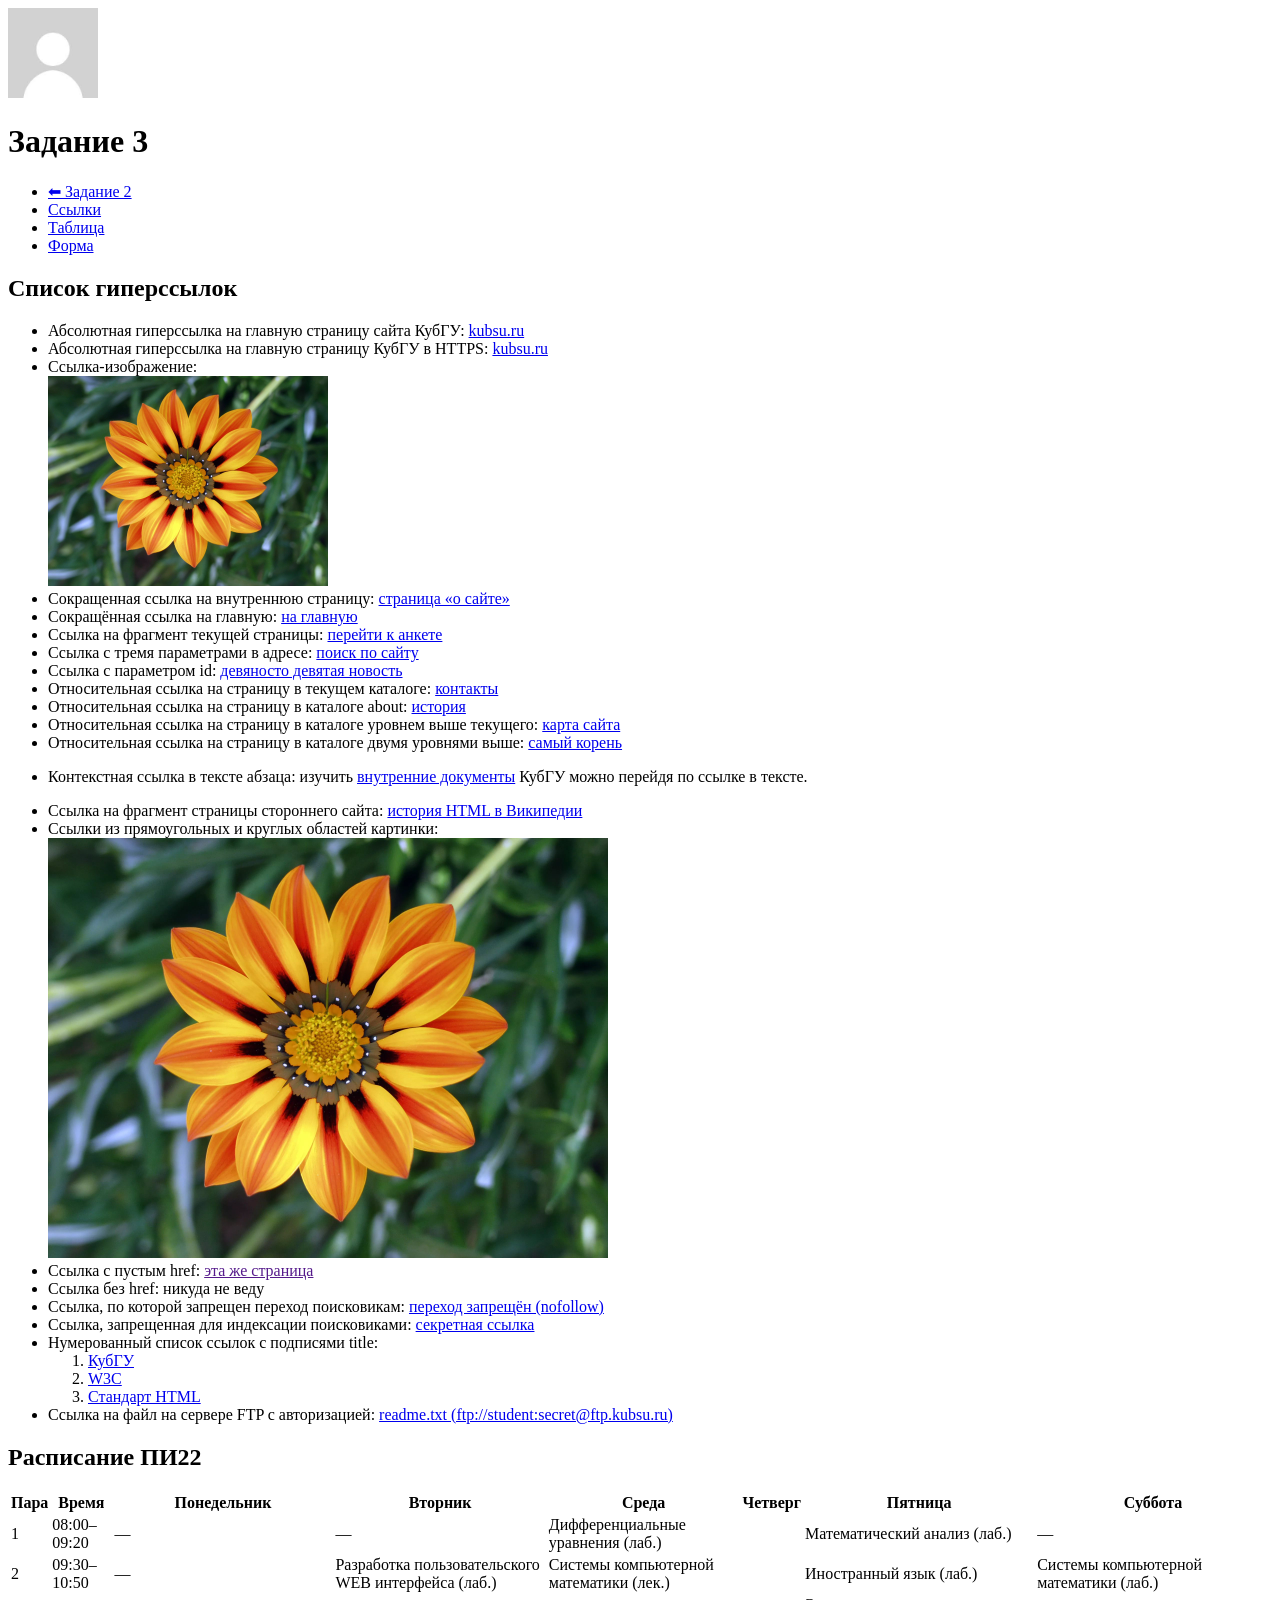
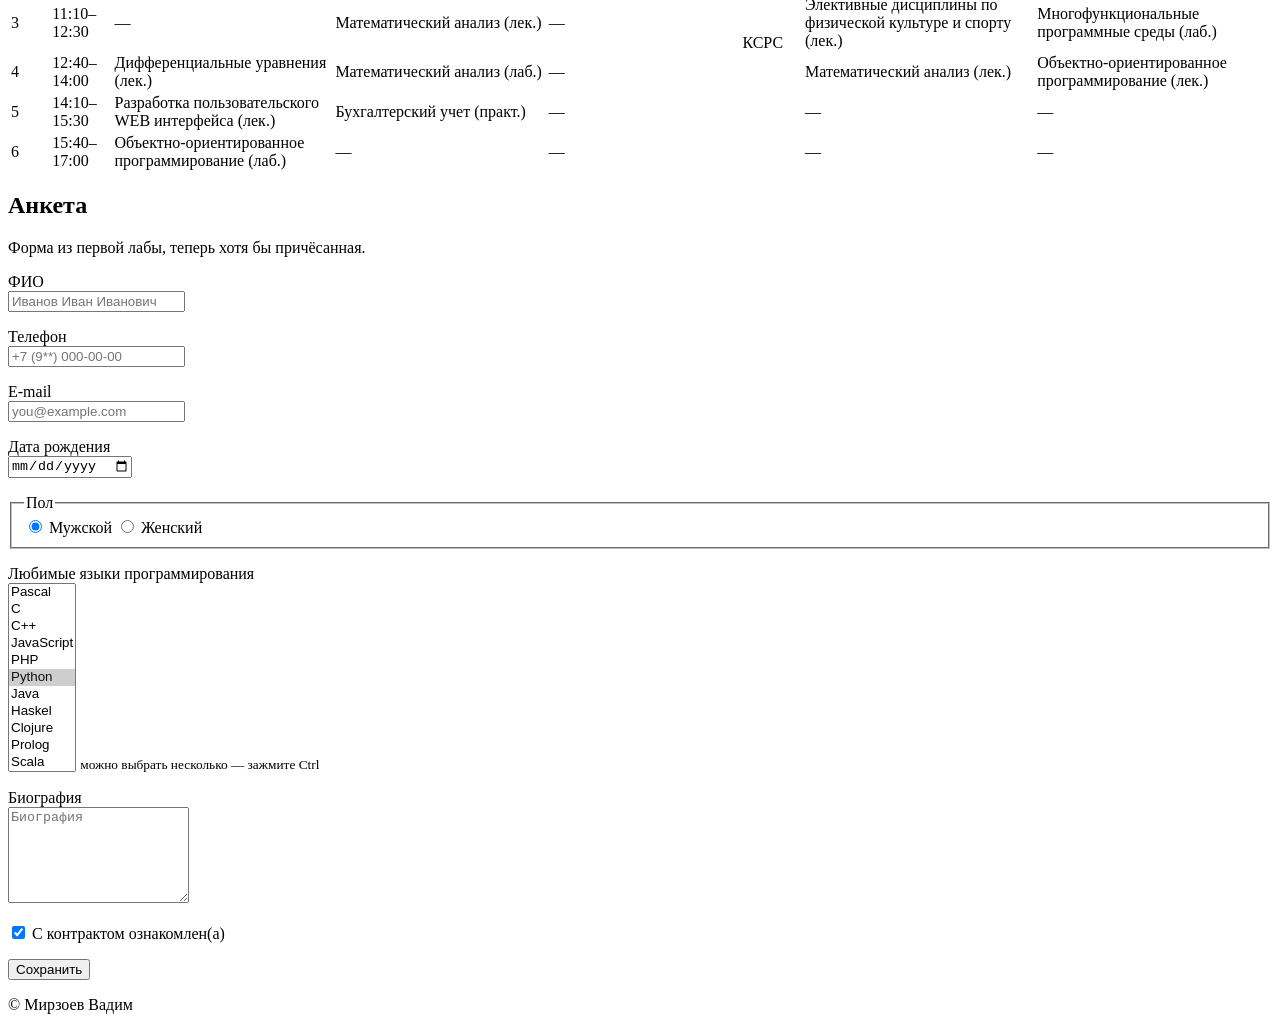
==== index3.html @ 381bee94 "added "index3" html" ====
<!DOCTYPE html>
<html lang="ru">

<head>
  <meta charset="utf-8">
  <meta name="viewport" content="width=device-width, initial-scale=1">
  <title>Задание 3</title>
  <link rel="stylesheet" href="style3.css">
</head>

<body>

  <header id="site-header">
    <div class="wrapper">

      <div id="header-brand">
        <img id="logo" src="fernando.png" alt="Логотип — зелёная буква Ю" width="90" height="90">
        <h1 id="site-title">Задание 3</h1>
      </div>

      <nav id="main-menu">
        <ul>
          <li><a href="index.html" class="nav-task-btn">⬅ Задание 2</a></li>
          <li><a href="#links">Ссылки</a></li>
          <li><a href="#schedule">Таблица</a></li>
          <li><a href="#anketa">Форма</a></li>
        </ul>
      </nav>

    </div>
  </header>

  <main id="content" class="wrapper">

    <!-- В потоке HTML список ссылок предшествует таблице -->
    <section id="links" class="card">
      <h2>Список гиперссылок</h2>

      <ul>
        <li>
          Абсолютная гиперссылка на главную страницу сайта КубГУ:
          <a href="http://kubsu.ru/">kubsu.ru</a>
        </li>
        <li>
          Абсолютная гиперссылка на главную страницу КубГУ в HTTPS:
          <a href="https://kubsu.ru/">kubsu.ru</a>
        </li>
        <li>
          Ссылка-изображение:
          <br>
          <a href="https://kubsu.ru/">
            <img src="image.jpg" alt="Цветок газании — кликни, чтобы перейти на сайт КубГУ" width="280" height="210">
          </a>
        </li>
        <li>
          Сокращенная ссылка на внутреннюю страницу:
          <a href="/about.html">страница «о сайте»</a>
        </li>
        <li>
          Сокращённая ссылка на главную:
          <a href="/">на главную</a>
        </li>
        <li>
          Ссылка на фрагмент текущей страницы:
          <a href="#anketa">перейти к анкете</a>
        </li>
        <li>
          Ссылка с тремя параметрами в адресе:
          <a href="https://kubsu.ru/search?query=web&amp;lang=ru&amp;page=2">поиск по сайту</a>
        </li>
        <li>
          Ссылка с параметром id:
          <a href="https://kubsu.ru/news?id=99">девяносто девятая новость</a>
        </li>
        <li>
          Относительная ссылка на страницу в текущем каталоге:
          <a href="./contacts.html">контакты</a>
        </li>
        <li>
          Относительная ссылка на страницу в каталоге about:
          <a href="about/history.html">история</a>
        </li>
        <li>
          Относительная ссылка на страницу в каталоге уровнем выше текущего:
          <a href="../sitemap.html">карта сайта</a>
        </li>
        <li>
          Относительная ссылка на страницу в каталоге двумя уровнями выше:
          <a href="../../index.html">самый корень</a>
        </li>
        <li>
          <p>
            Контекстная ссылка в тексте абзаца: изучить
            <a href="https://kubsu.ru/ru/node/24">внутренние документы</a> КубГУ можно перейдя
            по ссылке в тексте.
          </p>
        </li>
        <li>
          Ссылка на фрагмент страницы стороннего сайта:
          <a href="https://en.wikipedia.org/wiki/HTML#History">история HTML в Википедии</a>
        </li>
        <li>
          Ссылки из прямоугольных и круглых областей картинки:
          <br>
          <img src="image.jpg" alt="у каждой зоны своя ссылка" width="560" height="420" usemap="#linkmap">
          <map name="linkmap">
            <area shape="rect" coords="20,20,260,200" href="https://kubsu.ru/" alt="Прямоугольник слева сайт КубГУ">
            <area shape="rect" coords="300,20,540,200" href="https://www.w3.org/" alt="Прямоугольник справа сайт W3C">
            <area shape="circle" coords="140,310,80" href="https://validator.w3.org/" alt="Левый круг валидатор W3C">
            <area shape="circle" coords="420,310,80" href="https://developer.mozilla.org/ru/" alt="Правый круг справочник MDN">
          </map>
        </li>
        <li>
          Ссылка с пустым href:
          <a href="">эта же страница</a>
        </li>
        <li>
          Ссылка без href:
          <a>никуда не веду</a>
        </li>
        <li>
          Ссылка, по которой запрещен переход поисковикам:
          <a href="https://kubsu.ru/" rel="nofollow">переход запрещён (nofollow)</a>
        </li>
        <li>
          Ссылка, запрещенная для индексации поисковиками:
          <!--noindex--><a href="https://kubsu.ru/" rel="nofollow">секретная ссылка</a><!--/noindex-->
        </li>
        <li>
          Нумерованный список ссылок с подписями title:
          <ol>
            <li><a href="https://kubsu.ru/" title="Главная страница КубГУ">КубГУ</a></li>
            <li><a href="https://www.w3.org/" title="Консорциум Всемирной паутины">W3C</a></li>
            <li><a href="https://html.spec.whatwg.org/" title="Живой стандарт HTML">Стандарт HTML</a></li>
          </ol>
        </li>
        <li>
          Ссылка на файл на сервере FTP с авторизацией:
          <a href="ftp://ftp.kubsu.ru/pub/readme.txt">readme.txt (ftp://student:secret@ftp.kubsu.ru)</a>
        </li>
      </ul>
    </section>

    <!-- В потоке HTML таблица идет после списка ссылок -->
    <section id="schedule" class="card">
      <h2>Расписание ПИ22</h2>

      <div class="schedule-scroll">
        <table class="schedule">
          <thead>
            <tr>
              <th>Пара</th>
              <th>Время</th>
              <th>Понедельник</th>
              <th>Вторник</th>
              <th>Среда</th>
              <th>Четверг</th>
              <th>Пятница</th>
              <th>Суббота</th>
            </tr>
          </thead>
          <tbody>
            <tr>
              <td class="time">1</td>
              <td class="time">08:00–09:20</td>
              <td class="empty">—</td>
              <td class="empty">—</td>
              <td>Дифференциальные уравнения (лаб.)</td>
              <td rowspan="6" class="ksrs">КСРС</td>
              <td>Математический анализ (лаб.)</td>
              <td class="empty">—</td>
            </tr>
            <tr>
              <td class="time">2</td>
              <td class="time">09:30–10:50</td>
              <td class="empty">—</td>
              <td>Разработка пользовательского WEB интерфейса (лаб.)</td>
              <td>Системы компьютерной математики (лек.)</td>
              <td>Иностранный язык (лаб.)</td>
              <td>Системы компьютерной математики (лаб.)</td>
            </tr>
            <tr>
              <td class="time">3</td>
              <td class="time">11:10–12:30</td>
              <td class="empty">—</td>
              <td>Математический анализ (лек.)</td>
              <td class="empty">—</td>
              <td>Элективные дисциплины по физической культуре и спорту (лек.)</td>
              <td>Многофункциональные программные среды (лаб.)</td>
            </tr>
            <tr>
              <td class="time">4</td>
              <td class="time">12:40–14:00</td>
              <td>Дифференциальные уравнения (лек.)</td>
              <td>Математический анализ (лаб.)</td>
              <td class="empty">—</td>
              <td>Математический анализ (лек.)</td>
              <td>Объектно-ориентированное программирование (лек.)</td>
            </tr>
            <tr>
              <td class="time">5</td>
              <td class="time">14:10–15:30</td>
              <td>Разработка пользовательского WEB интерфейса (лек.)</td>
              <td>Бухгалтерский учет (практ.)</td>
              <td class="empty">—</td>
              <td class="empty">—</td>
              <td class="empty">—</td>
            </tr>
            <tr>
              <td class="time">6</td>
              <td class="time">15:40–17:00</td>
              <td>Объектно-ориентированное программирование (лаб.)</td>
              <td class="empty">—</td>
              <td class="empty">—</td>
              <td class="empty">—</td>
              <td class="empty">—</td>
            </tr>
          </tbody>
        </table>
      </div>
    </section>

    <!-- Форма-анкета -->
    <section id="anketa" class="card">
      <h2>Анкета</h2>
      <p>Форма из первой лабы, теперь хотя бы причёсанная.</p>

      <form class="anketa-form" action="/" method="post">

        <p>
          <label>
            ФИО<br>
            <input name="fullname" type="text" placeholder="Иванов Иван Иванович">
          </label>
        </p>

        <p>
          <label>
            Телефон<br>
            <input name="phone" type="tel" placeholder="+7 (9**) 000-00-00">
          </label>
        </p>

        <p>
          <label>
            E-mail<br>
            <input name="email" type="email" placeholder="you@example.com">
          </label>
        </p>

        <p>
          <label>
            Дата рождения<br>
            <input name="birthday" type="date">
          </label>
        </p>

        <fieldset>
          <legend>Пол</legend>
          <label>
            <input name="gender" type="radio" value="male" checked>
            Мужской
          </label>
          <label>
            <input name="gender" type="radio" value="female">
            Женский
          </label>
        </fieldset>

        <p>
          <label>
            Любимые языки программирования<br>
            <select name="languages" multiple size="11">
              <option>Pascal</option>
              <option>C</option>
              <option>C++</option>
              <option>JavaScript</option>
              <option>PHP</option>
              <option selected>Python</option>
              <option>Java</option>
              <option>Haskel</option>
              <option>Clojure</option>
              <option>Prolog</option>
              <option>Scala</option>
            </select>
          </label>
          <small>можно выбрать несколько — зажмите Ctrl</small>
        </p>

        <p>
          <label>
            Биография<br>
            <textarea name="biography" rows="6" placeholder="Биография"></textarea>
          </label>
        </p>

        <p>
          <label>
            <input name="contract" type="checkbox" checked>
            С контрактом ознакомлен(а)
          </label>
        </p>

        <p>
          <input type="submit" value="Сохранить">
        </p>

      </form>
    </section>

  </main>

  <footer id="site-footer">
    <div class="wrapper">
      <p>© Мирзоев Вадим</p>
    </div>
  </footer>

</body>

</html>
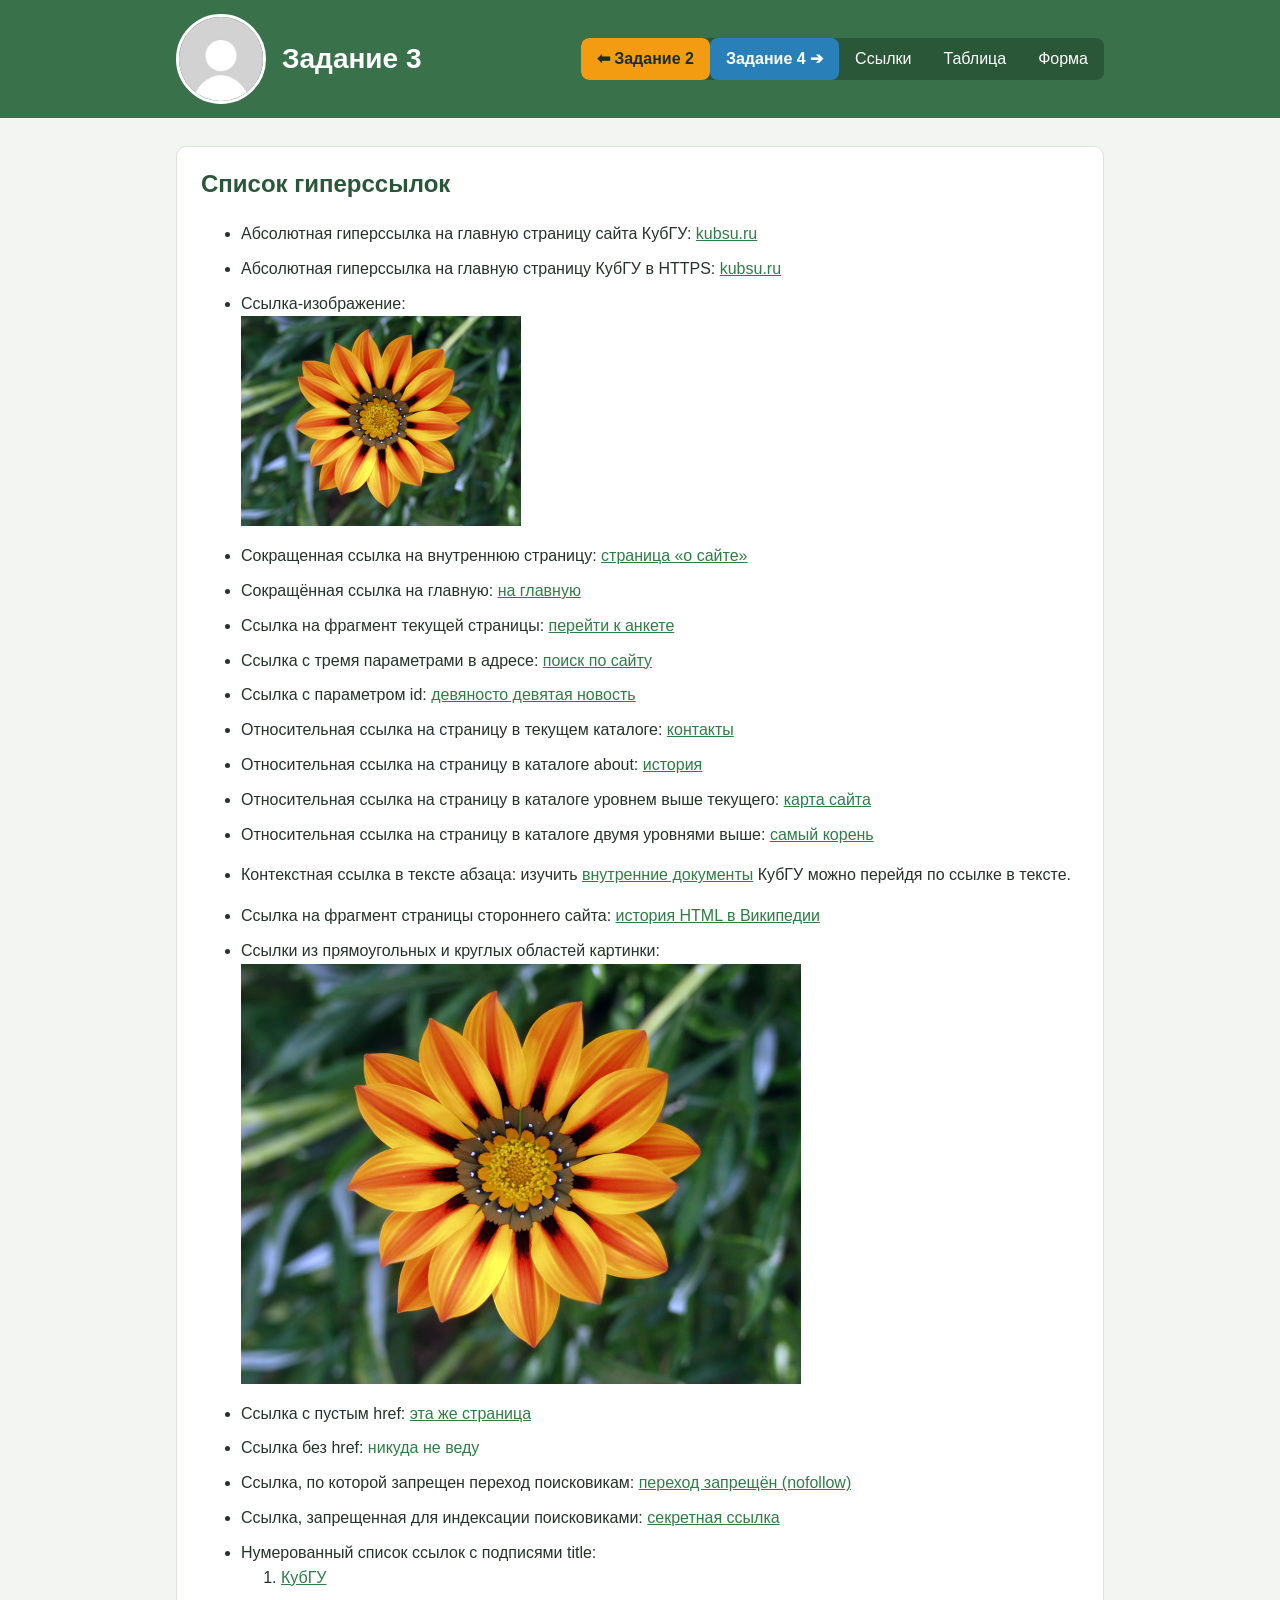
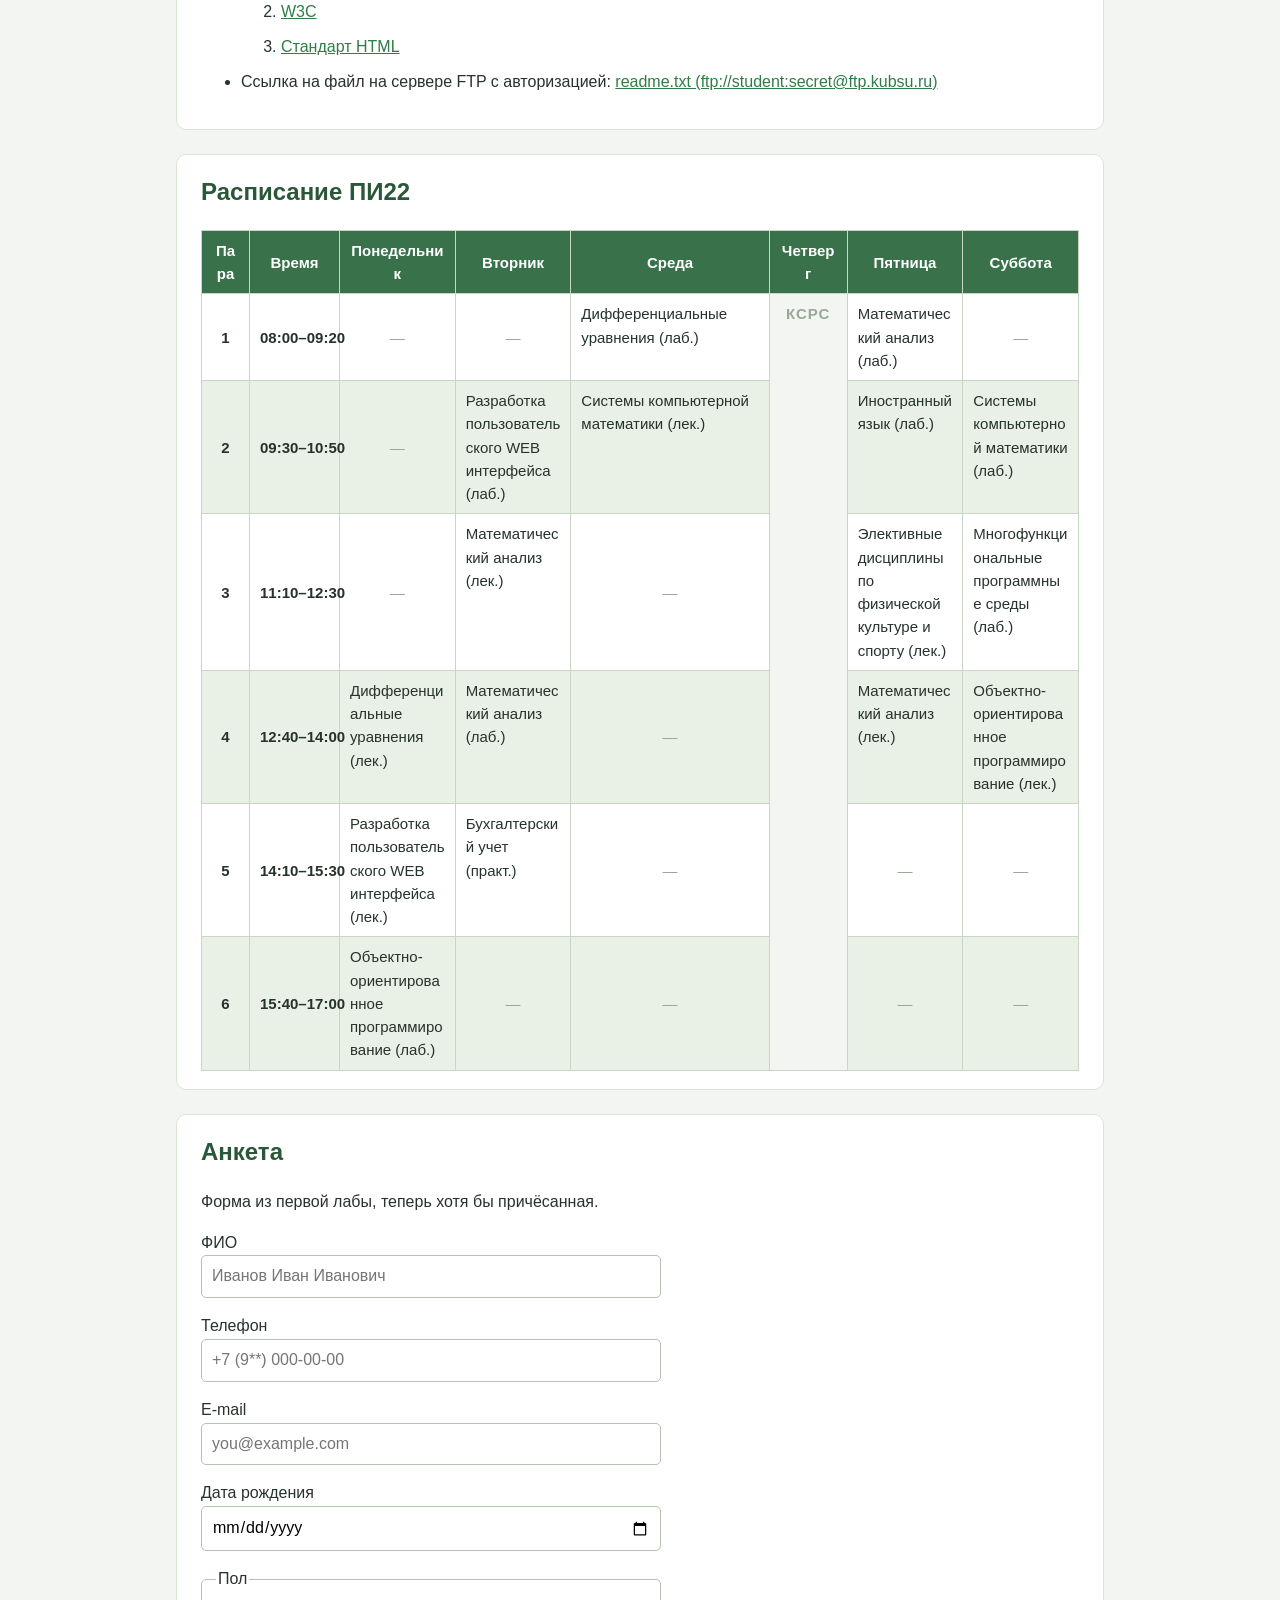
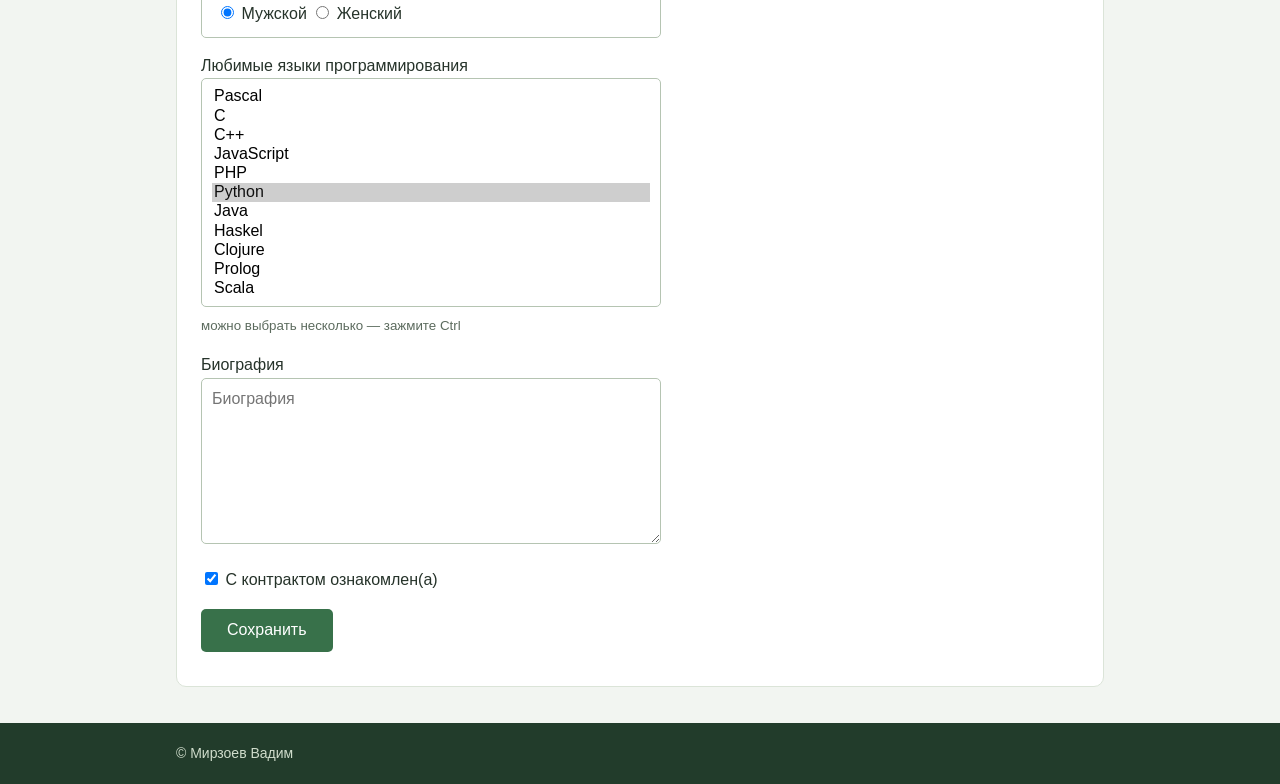
==== commit c86424c5: "fully updated tasks" ====
--- a/index3.html
+++ b/index3.html
@@ -21,6 +21,7 @@
       <nav id="main-menu">
         <ul>
           <li><a href="index.html" class="nav-task-btn">⬅ Задание 2</a></li>
+          <li><a href="index4.html" class="nav-task-btn nav-task-btn--next">Задание 4 ➔</a></li>
           <li><a href="#links">Ссылки</a></li>
           <li><a href="#schedule">Таблица</a></li>
           <li><a href="#anketa">Форма</a></li>
--- a/style3.css
+++ b/style3.css
@@ -0,0 +1,500 @@
+/* ==========================================================================
+   Задание 3: Адаптивный веб-дизайн, Mobile First, Flex Box & Media Query
+   Автор: Вадим Мирзоев
+   КубГУ, ПИ22
+   ========================================================================== */
+
+/* --------------------------------------------------------------------------
+   1. БАЗОВЫЕ СТИЛИ (MOBILE FIRST — по умолчанию для мобильных устройств)
+   Все основные правила сначала описываются для смартфонов в портретном режиме.
+   Шапка, навигация, контент и футер занимают 100% ширины экрана.
+   -------------------------------------------------------------------------- */
+
+*,
+*::before,
+*::after {
+  box-sizing: border-box;
+}
+
+body {
+  margin: 0;
+  padding: 0;
+  font-family: "Segoe UI", Arial, sans-serif;
+  font-size: 16px;
+  line-height: 1.55;
+  color: #26332a;
+  background-color: #f2f5f1;
+  overflow-x: hidden;
+}
+
+a {
+  color: #2e7d46;
+}
+
+a:hover {
+  color: #1d5730;
+}
+
+/* Обертка на мобильных занимает 100% ширины */
+.wrapper {
+  width: 100%;
+  margin: 0 auto;
+  padding: 0 16px;
+}
+
+/* --------------------------------------------------------------------------
+   ШАПКА (HEADER) — 100% ширины
+   -------------------------------------------------------------------------- */
+#site-header {
+  width: 100%;
+  background-color: #38714a;
+  color: #fff;
+  padding: 16px 0;
+}
+
+#site-header .wrapper {
+  display: flex;
+  flex-direction: column;
+  align-items: center;
+  gap: 16px;
+}
+
+#header-brand {
+  display: flex;
+  align-items: center;
+  justify-content: center;
+  gap: 14px;
+  width: 100%;
+}
+
+#logo {
+  border-radius: 50%;
+  border: 3px solid #fff;
+  background-color: #fff;
+  flex-shrink: 0;
+  width: 75px;
+  height: 75px;
+}
+
+#site-title {
+  margin: 0;
+  font-size: 24px;
+  font-weight: 700;
+}
+
+/* --------------------------------------------------------------------------
+   НАВИГАЦИЯ (NAV) — 100% ширины, вертикальный список ссылок на смартфоне
+   -------------------------------------------------------------------------- */
+#main-menu {
+  width: 100%;
+  flex-shrink: 0;
+}
+
+#main-menu ul {
+  margin: 0;
+  padding: 0;
+  list-style: none;
+  background-color: #2a5738;
+  border-radius: 8px;
+  display: flex;
+  flex-direction: column;
+  width: 100%;
+  overflow: hidden;
+}
+
+#main-menu li {
+  width: 100%;
+  display: block;
+  border-bottom: 1px solid rgba(255, 255, 255, 0.15);
+}
+
+#main-menu li:last-child {
+  border-bottom: none;
+}
+
+#main-menu a {
+  display: block;
+  width: 100%;
+  padding: 12px 16px;
+  color: #fff;
+  text-decoration: none;
+  text-align: center;
+  font-size: 17px;
+  transition: background-color 0.2s ease, color 0.2s ease;
+}
+
+#main-menu a:hover {
+  background-color: #1d3f27;
+}
+
+/* Кнопка переключения между заданиями */
+#main-menu a.nav-task-btn {
+  background-color: #f39c12;
+  color: #1a2e1d;
+  font-weight: 700;
+}
+
+#main-menu a.nav-task-btn:hover {
+  background-color: #e67e22;
+  color: #fff;
+}
+
+#main-menu a.nav-task-btn--next {
+  background-color: #2980b9;
+  color: #fff;
+}
+
+#main-menu a.nav-task-btn--next:hover {
+  background-color: #1f618d;
+  color: #fff;
+}
+
+/* --------------------------------------------------------------------------
+   КОНТЕНТ (MAIN) — 100% ширины, Flex Box контейнер
+   Пункт 3: В потоке HTML список ссылок (#links) предшествует таблице (#schedule).
+   На смартфоне необходимо отобразить таблицу визуально выше списка ссылок:
+   используем Flex Box order (#schedule { order: 1; }, #links { order: 2; }).
+   -------------------------------------------------------------------------- */
+#content {
+  width: 100%;
+  padding-top: 20px;
+  padding-bottom: 16px;
+  display: flex;
+  flex-direction: column;
+}
+
+/* Порядок отображения на мобильных через Flex Box order: */
+#schedule {
+  order: 1; /* Таблица визуально ПЕРВАЯ */
+}
+
+#links {
+  order: 2; /* Список ссылок визуально ВТОРОЙ */
+}
+
+#anketa {
+  order: 3; /* Форма визуально ТРЕТЬЯ */
+}
+
+/* --------------------------------------------------------------------------
+   КАРТОЧКИ СЕКЦИЙ (CARD)
+   -------------------------------------------------------------------------- */
+.card {
+  width: 100%;
+  background-color: #fff;
+  border: 1px solid #dbe4d8;
+  border-radius: 10px;
+  padding: 16px;
+  margin-bottom: 20px;
+  overflow-wrap: break-word;
+  word-break: break-word;
+}
+
+.card h2 {
+  margin-top: 0;
+  color: #2a5738;
+}
+
+.card img {
+  max-width: 100%;
+  height: auto;
+}
+
+#links li {
+  margin-bottom: 10px;
+}
+
+/* --------------------------------------------------------------------------
+   ТАБЛИЦА РАСПИСАНИЯ
+   На мобильных таблица прокручивается по горизонтали без нарушения ширины экрана
+   -------------------------------------------------------------------------- */
+.schedule-scroll {
+  width: 100%;
+  overflow-x: auto;
+  -webkit-overflow-scrolling: touch;
+}
+
+.schedule {
+  width: 100%;
+  min-width: 620px;
+  border-collapse: collapse;
+  font-size: 14px;
+}
+
+.schedule th,
+.schedule td {
+  border: 1px solid #c9d6c6;
+  padding: 8px 10px;
+  text-align: center;
+  overflow-wrap: break-word;
+  word-break: break-word;
+}
+
+.schedule th {
+  background-color: #38714a;
+  color: #fff;
+}
+
+.schedule tbody tr:nth-child(odd) td {
+  background-color: #fff;
+}
+
+.schedule tbody tr:nth-child(even) td {
+  background-color: #e9f1e7;
+}
+
+.schedule .time {
+  font-weight: bold;
+  white-space: nowrap;
+}
+
+.schedule td {
+  text-align: left;
+  vertical-align: top;
+}
+
+.schedule th,
+.schedule .time {
+  text-align: center;
+  vertical-align: middle;
+}
+
+.schedule td.empty {
+  text-align: center;
+  vertical-align: middle;
+  color: #9aa89a;
+}
+
+.schedule .ksrs {
+  text-align: center;
+  color: #9aa89a;
+  font-weight: bold;
+  letter-spacing: 1px;
+  background-color: #f2f5f1 !important;
+  padding-left: 4px;
+  padding-right: 4px;
+  white-space: nowrap;
+}
+
+/* --------------------------------------------------------------------------
+   ФОРМА-АНКЕТА
+   -------------------------------------------------------------------------- */
+.anketa-form {
+  width: 100%;
+  max-width: 460px;
+}
+
+.anketa-form input,
+.anketa-form select,
+.anketa-form textarea {
+  width: 100%;
+  box-sizing: border-box;
+  padding: 8px 10px;
+  font: inherit;
+  border: 1px solid #b5c4b2;
+  border-radius: 5px;
+}
+
+.anketa-form input[type="radio"],
+.anketa-form input[type="checkbox"] {
+  width: auto;
+}
+
+.anketa-form fieldset {
+  border: 1px solid #b5c4b2;
+  border-radius: 5px;
+  margin: 12px 0;
+  padding: 10px 14px;
+}
+
+.anketa-form small {
+  color: #5c6b5e;
+  display: block;
+  margin-top: 4px;
+}
+
+.anketa-form input[type="submit"] {
+  width: 100%;
+  padding: 11px 24px;
+  color: #fff;
+  background-color: #38714a;
+  border: none;
+  border-radius: 5px;
+  cursor: pointer;
+  font-weight: bold;
+  font-size: 16px;
+  transition: background-color 0.2s ease;
+}
+
+.anketa-form input[type="submit"]:hover {
+  background-color: #2a5738;
+}
+
+/* --------------------------------------------------------------------------
+   ПОДВАЛ (FOOTER) — 100% ширины
+   -------------------------------------------------------------------------- */
+#site-footer {
+  width: 100%;
+  background-color: #223c2b;
+  color: #cfdccb;
+  padding: 16px 0;
+  font-size: 14px;
+}
+
+#site-footer .wrapper {
+  text-align: center;
+}
+
+#site-footer p {
+  margin: 4px 0;
+}
+
+#site-footer a {
+  color: #fff;
+}
+
+
+/* ==========================================================================
+   2. MEDIA QUERY ДЛЯ ПЛАНШЕТОВ И ДЕСКТОПОВ (MOBILE FIRST: min-width: 768px)
+   На планшетах и десктопах страница выглядит как в предыдущем задании (Задание 2).
+   - Меню выводится горизонтальной строкой в правой части шапки.
+   - Ограничение ширины контента 960px по центру.
+   - Порядок блоков восстанавливается как в задании 2: ссылки перед таблицей.
+   ========================================================================== */
+
+@media screen and (min-width: 768px) {
+
+  .wrapper {
+    max-width: 960px;
+    padding: 0 16px;
+  }
+
+  /* Шапка десктопная: бренд слева, меню справа */
+  #site-header {
+    padding: 14px 0;
+  }
+
+  #site-header .wrapper {
+    flex-direction: row;
+    justify-content: space-between;
+    align-items: center;
+  }
+
+  #header-brand {
+    width: auto;
+    justify-content: flex-start;
+    gap: 16px;
+  }
+
+  #logo {
+    width: 90px;
+    height: 90px;
+  }
+
+  #site-title {
+    font-size: 28px;
+  }
+
+  /* Навигация десктопная: горизонтальное меню */
+  #main-menu {
+    width: auto;
+  }
+
+  #main-menu ul {
+    flex-direction: row;
+    width: auto;
+  }
+
+  #main-menu li {
+    width: auto;
+    display: inline-block;
+    border-bottom: none;
+  }
+
+  #main-menu a {
+    width: auto;
+    display: block;
+    padding: 9px 16px;
+    border-radius: 8px;
+    font-size: 16px;
+  }
+
+  /* Контент десктопный */
+  #content {
+    padding-top: 28px;
+    padding-bottom: 12px;
+  }
+
+  /* Восстановление порядка из задания 2:
+     1. Список ссылок
+     2. Таблица (расписание)
+     3. Форма (анкета) */
+  #links {
+    order: 1;
+  }
+
+  #schedule {
+    order: 2;
+  }
+
+  #anketa {
+    order: 3;
+  }
+
+  .card {
+    padding: 18px 24px;
+    margin-bottom: 24px;
+  }
+
+  /* Таблица как в задании 2 */
+  .schedule {
+    min-width: 0;
+    font-size: 15px;
+    table-layout: fixed;
+  }
+
+  .schedule th:first-child,
+  .schedule td:first-child {
+    width: 48px;
+  }
+
+  .schedule th:nth-child(2),
+  .schedule td:nth-child(2) {
+    width: 90px;
+  }
+
+  .schedule th:nth-child(3),
+  .schedule td:nth-child(3),
+  .schedule th:nth-child(4),
+  .schedule td:nth-child(4),
+  .schedule th:nth-child(7),
+  .schedule td:nth-child(7),
+  .schedule th:nth-child(8),
+  .schedule td:nth-child(8) {
+    width: 14%;
+  }
+
+  .schedule th:nth-child(5),
+  .schedule td:nth-child(5) {
+    width: 24%;
+  }
+
+  .schedule th:nth-child(6),
+  .schedule td:nth-child(6) {
+    width: 78px;
+  }
+
+  /* Кнопка отправки формы на десктопе */
+  .anketa-form input[type="submit"] {
+    width: auto;
+    padding: 9px 26px;
+    font-size: inherit;
+    font-weight: normal;
+  }
+
+  /* Подвал на десктопе */
+  #site-footer .wrapper {
+    text-align: left;
+  }
+
+}
